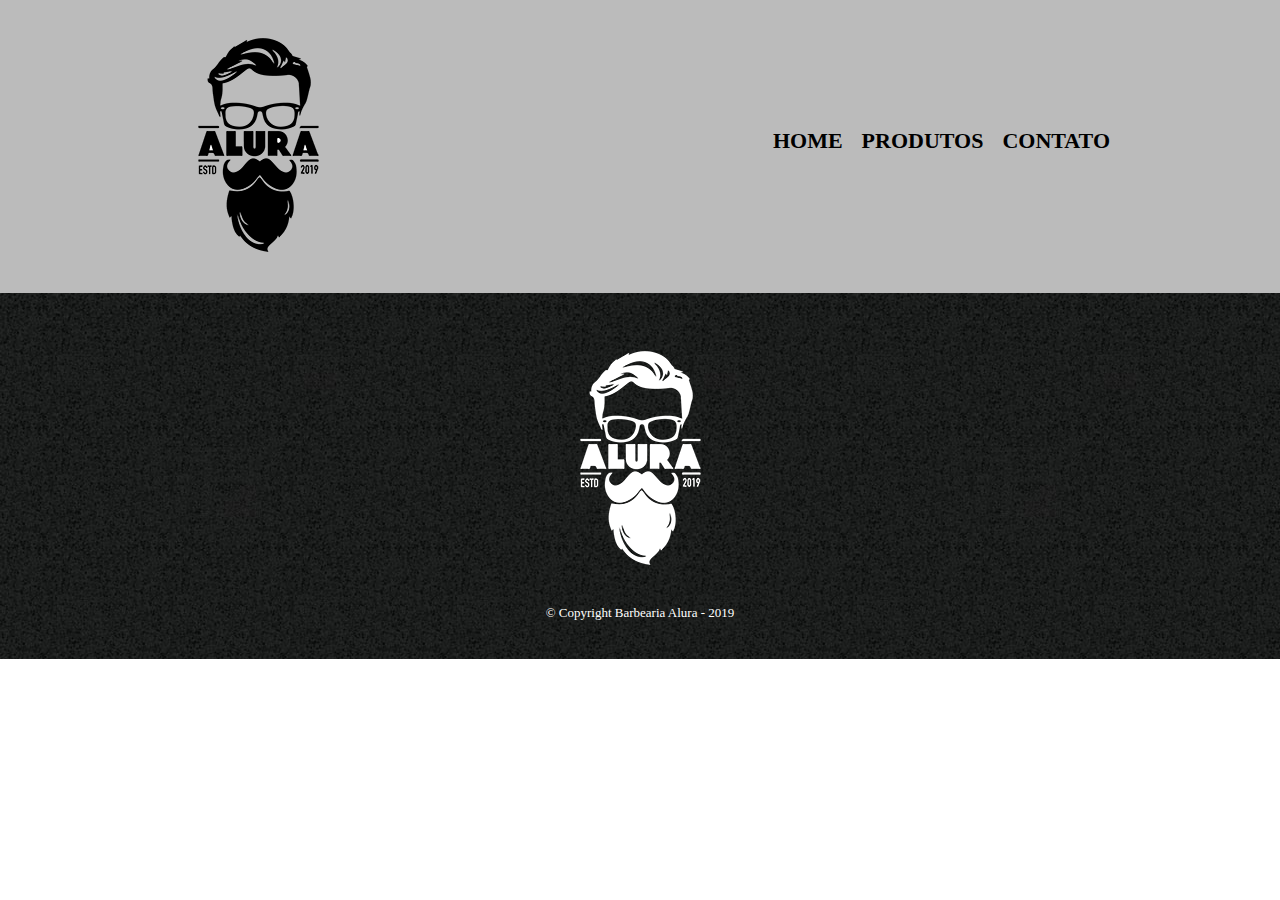
==== contato.html @ b9d1bcef "criado pagina contato, feito o css do rodape e do cabecalho" ====
<!DOCTYPE html>
<html lang="pt-br">
    <head>
        <meta charset="UTF-8">
        <meta http-equiv="X-UA-Compatible" content="IE=edge">
        <meta name="viewport" content="width=device-width, initial-scale=1.0">

        <link rel="stylesheet" href="css/reset.css">
        <link rel="stylesheet" href="css/contato.css">
        <title>Contato</title>
    </head>
    <body>
        <header>
            <div class="caixa">
                <h1><img src="image/prod_img/logo.png" alt="LOGO"></h1>
                <nav>
                    <ul class="navegacao">
                        <li><a href="index.html">home</a></li>
                        <li><a href="produtos.html">produtos</a></li>
                        <li><a href="contato.html">contato</a></li>
                    </ul>
                </nav>
            </div>
        </header>
        <main>

        </main>

        <footer>
            <img src="image/prod_img/logo-branco.png">
            <p class="copyright"> &copy; Copyright Barbearia Alura - 2019   </p>
        </footer>
    </body>
</html>
        
    </body>
</html>
---- css/contato.css ----
header{
    background: #BBBBBB;
    padding: 20px 0 20px 0;
}
.caixa{
    position: relative;
    width: 940px;
    margin: 0 auto 0 auto;
}



nav{
    position: absolute;
    top: 110px;
    right: 0px;
}

nav li{
    display: inline;
    margin:0 0 0 15px;
}

nav a{
    text-transform: uppercase;
    color:#000000;
    font-weight: bold;
    font-size: 22px;
    text-decoration: none;
}
nav a:hover{
    color: #C78C19;
    text-decoration: underline;
}

footer {
    text-align: center;
    background: url("../image/prod_img/bg.jpg");
    padding: 40px 0;
}

.copyright{
    color: #FFFFFF;
    font-size: 13px;
    margin-top: 20px;
}
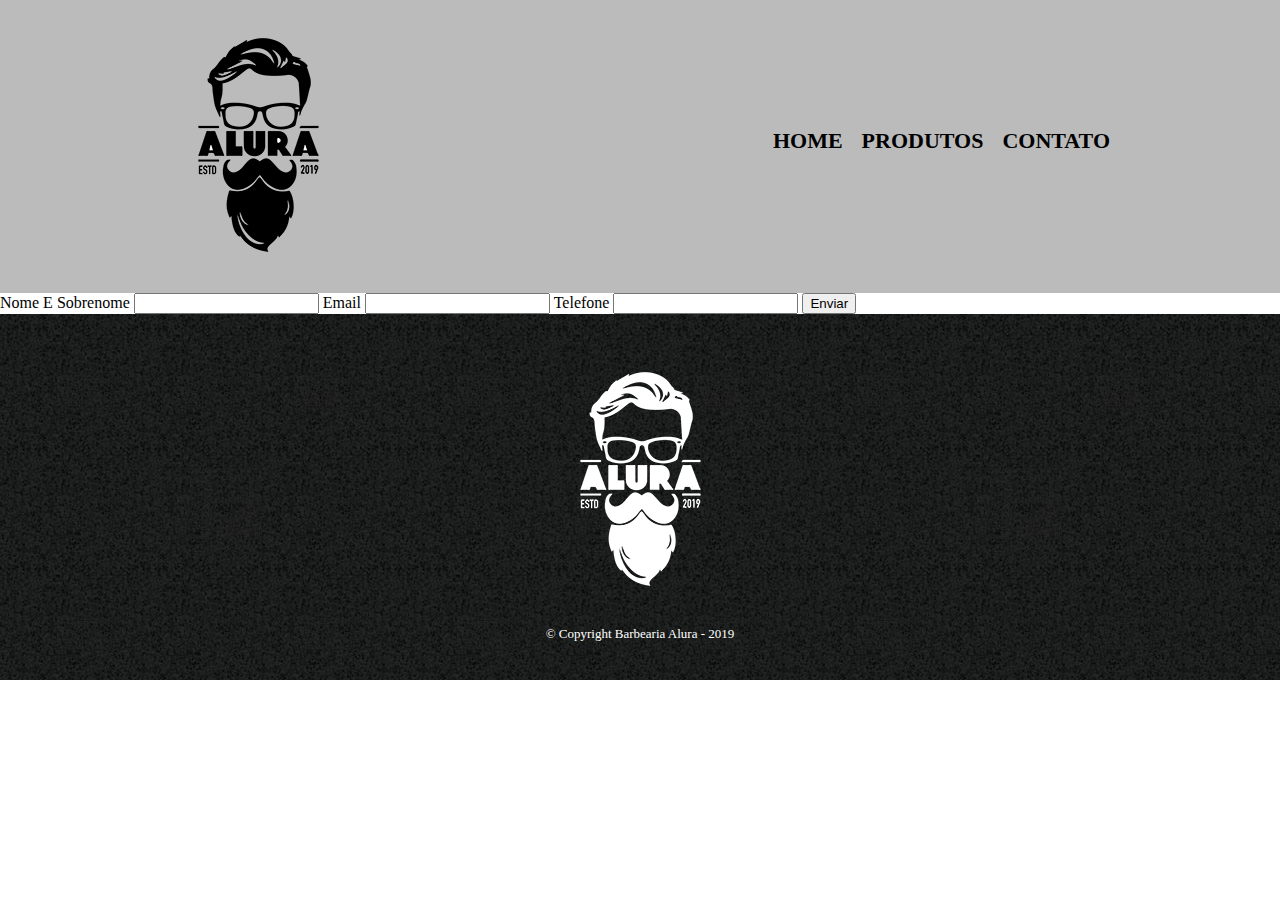
==== commit 49de74f4: "Adicionado Formulario a pagina contato" ====
--- a/contato.html
+++ b/contato.html
@@ -23,7 +23,18 @@
             </div>
         </header>
         <main>
+            <form>
+                <label for="nomesobrenome">Nome E Sobrenome</label>
+                <input type="text" id="nomesobrenome">
 
+                <label for="email">Email</label>
+                <input type="text" id="email">
+
+                <label for="telefone">Telefone</label>
+                <input type="text" id="telefone">
+
+                <input type="submit" value="Enviar">
+            </form>
         </main>
 
         <footer>
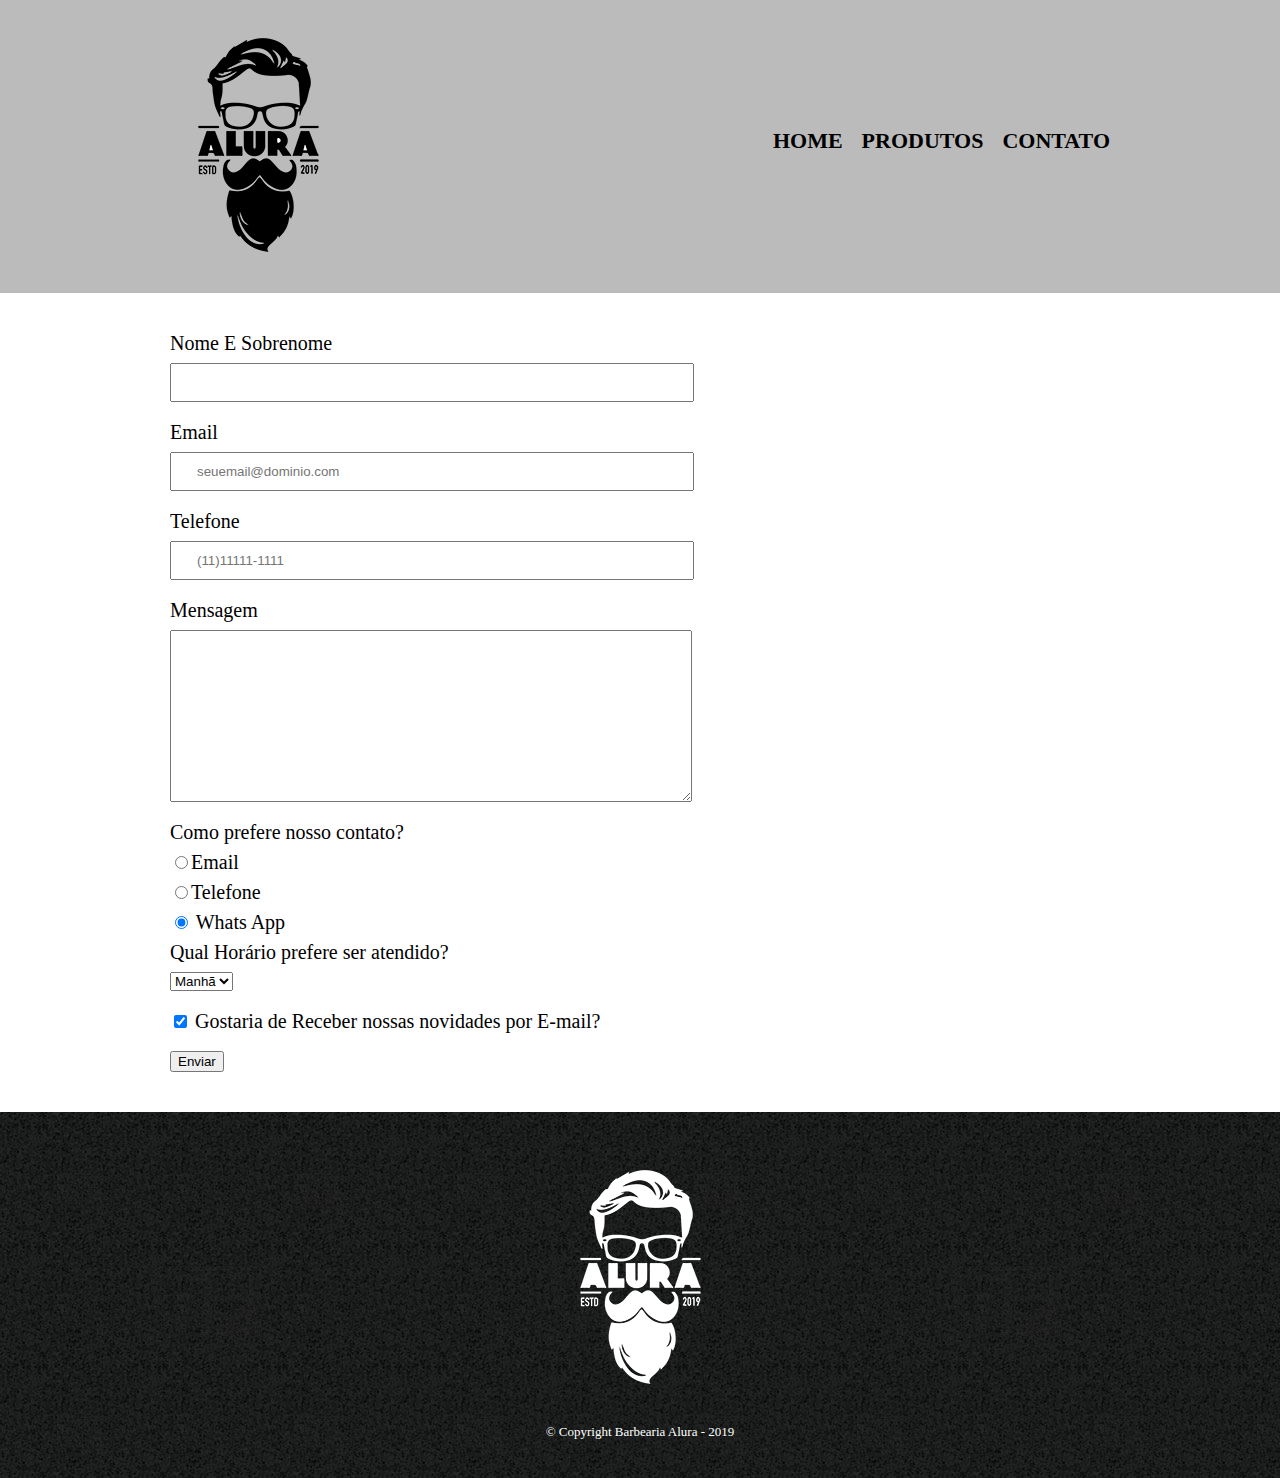
==== commit 11f39dca: "Formulario feito e estilizado da melhor maneira" ====
--- a/contato.html
+++ b/contato.html
@@ -22,17 +22,44 @@
                 </nav>
             </div>
         </header>
+
         <main>
             <form>
                 <label for="nomesobrenome">Nome E Sobrenome</label>
-                <input type="text" id="nomesobrenome">
+                <input type="text" id="nomesobrenome" class="input-padrao" required>
 
                 <label for="email">Email</label>
-                <input type="text" id="email">
+                <input type="email" id="email" class="input-padrao" required placeholder="seuemail@dominio.com">
 
                 <label for="telefone">Telefone</label>
-                <input type="text" id="telefone">
+                <input type="tel" id="telefone" class="input-padrao" required placeholder="(11)11111-1111">
 
+                <label for="mensagem">Mensagem</label>
+                <textarea cols="70" rows="10" id="mensagem" class="input-padrao" required></textarea>
+
+            <div>
+                <p>Como prefere nosso contato?</p>
+                <label for="radio-email"><input type="radio" value="email" id="radio-email" name="contato">Email</label>
+                
+
+                <label for="radio-telefone"><input type="radio" value="telefone" id="radio-telefone" name="contato">Telefone</label>
+                
+
+                <label for="radio-whats"><input type="radio" value="whatspp" id="radio-whats" name="contato" checked> Whats App</label>
+                
+            </div>
+
+
+            <div>
+                <p>Qual Horário prefere ser atendido?</p>
+                <select>
+                    <option>Manhã</option>
+                    <option>Tarde</option>
+                    <option>Noite</option>
+                </select>
+            </div>
+            <label class="checkbox"><input type="checkbox" checked> Gostaria de Receber nossas novidades por E-mail?</label>
+            
                 <input type="submit" value="Enviar">
             </form>
         </main>
--- a/css/contato.css
+++ b/css/contato.css
@@ -8,8 +8,6 @@
     width: 940px;
     margin: 0 auto 0 auto;
 }
-
-
 
 nav{
     position: absolute;
@@ -33,6 +31,30 @@
     color: #C78C19;
     text-decoration: underline;
 }
+main{
+    width: 940px;
+    margin: 0 auto;
+}
+
+form{
+    margin: 40px 0;
+}
+form label, form p{
+    display: block;
+    font-size: 20px;
+    margin-bottom: 10px;
+}
+
+.input-padrao{
+    display:block;
+    margin-bottom: 20px;
+    padding : 10px 25px;
+    width: 50%;
+}
+
+.checkbox{
+    margin: 20px 0;
+}
 
 footer {
     text-align: center;
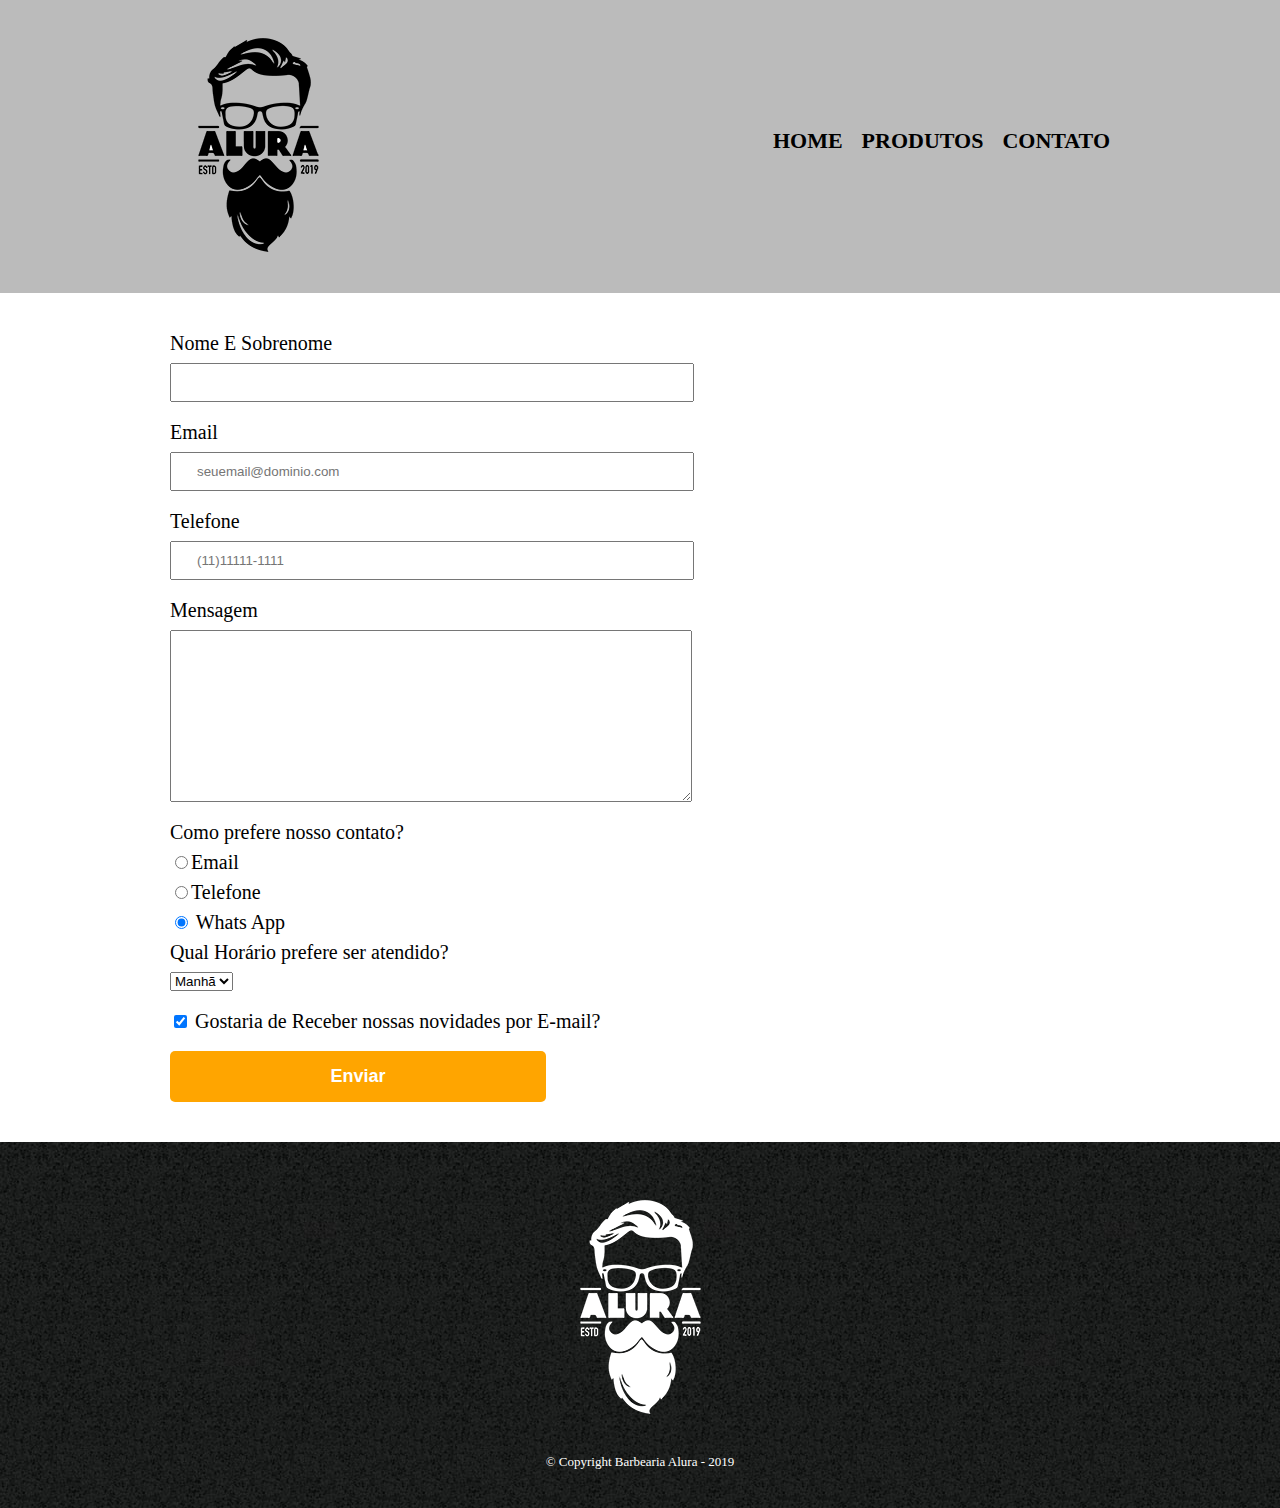
==== commit ee565e1f: "alteracao na semantica do formulario, e feito mais estilizacao" ====
--- a/contato.html
+++ b/contato.html
@@ -12,7 +12,7 @@
     <body>
         <header>
             <div class="caixa">
-                <h1><img src="image/prod_img/logo.png" alt="LOGO"></h1>
+                <h1><img src="image/prod_img/logo.png" alt="LOGO da Barbearia Alura, Homem com Oculos e Barba"></h1>
                 <nav>
                     <ul class="navegacao">
                         <li><a href="index.html">home</a></li>
@@ -37,8 +37,8 @@
                 <label for="mensagem">Mensagem</label>
                 <textarea cols="70" rows="10" id="mensagem" class="input-padrao" required></textarea>
 
-            <div>
-                <p>Como prefere nosso contato?</p>
+            <fieldset>
+                <legend>Como prefere nosso contato?</legend>
                 <label for="radio-email"><input type="radio" value="email" id="radio-email" name="contato">Email</label>
                 
 
@@ -47,25 +47,25 @@
 
                 <label for="radio-whats"><input type="radio" value="whatspp" id="radio-whats" name="contato" checked> Whats App</label>
                 
-            </div>
+            </fieldset>
 
 
-            <div>
-                <p>Qual Horário prefere ser atendido?</p>
+            <fieldset>
+                <legend>Qual Horário prefere ser atendido?</legend>
                 <select>
                     <option>Manhã</option>
                     <option>Tarde</option>
                     <option>Noite</option>
                 </select>
-            </div>
+            </fieldset>
             <label class="checkbox"><input type="checkbox" checked> Gostaria de Receber nossas novidades por E-mail?</label>
             
-                <input type="submit" value="Enviar">
+                <input type="submit" value="Enviar" class="enviar">
             </form>
         </main>
 
         <footer>
-            <img src="image/prod_img/logo-branco.png">
+            <img src="image/prod_img/logo-branco.png" alt="LOGO da Barbearia Alura, Homem com Oculos e Barba">
             <p class="copyright"> &copy; Copyright Barbearia Alura - 2019   </p>
         </footer>
     </body>
--- a/css/contato.css
+++ b/css/contato.css
@@ -39,7 +39,7 @@
 form{
     margin: 40px 0;
 }
-form label, form p{
+form label, form legend{
     display: block;
     font-size: 20px;
     margin-bottom: 10px;
@@ -56,6 +56,24 @@
     margin: 20px 0;
 }
 
+.enviar{
+    width: 40%;
+    padding: 15px 0;
+    background:orange;
+    color:white;
+    font-weight: bold;
+    font-size: 18px;
+    border: none;
+    border-radius: 5px;
+    transition: 1s background;
+    cursor: pointer;
+}
+
+.enviar:hover{
+    background:darkorange;
+
+}
+
 footer {
     text-align: center;
     background: url("../image/prod_img/bg.jpg");
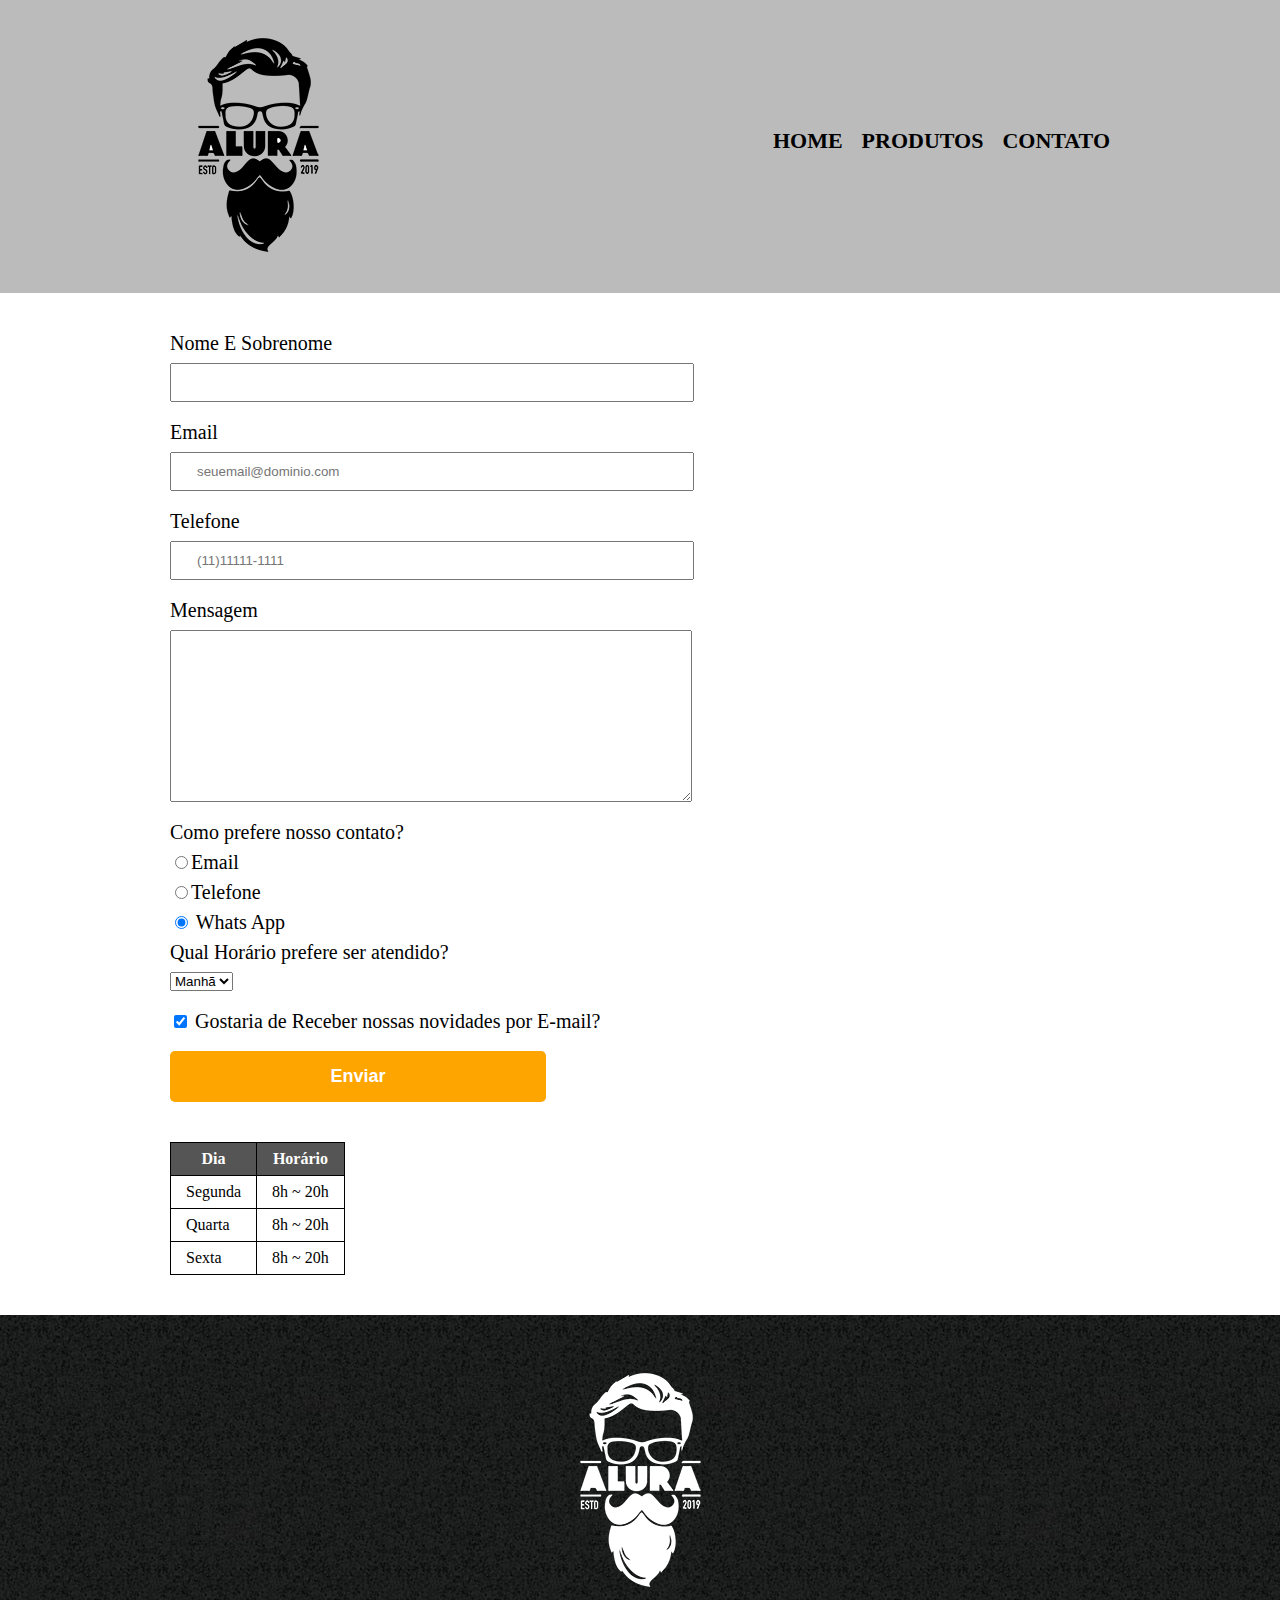
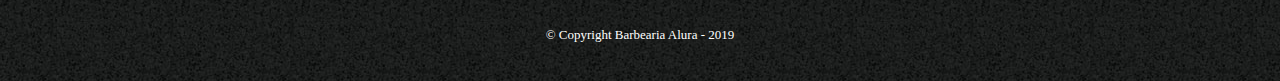
==== commit 706a58da: "terminada pagina de contato, com adicao da tabela" ====
--- a/contato.html
+++ b/contato.html
@@ -62,6 +62,32 @@
             
                 <input type="submit" value="Enviar" class="enviar">
             </form>
+
+            <table>
+                <thead>    
+                    <tr>
+                        <th>Dia</th>
+                        <th>Horário</th>
+                    </tr>
+                </thead>
+                
+                <tbody>
+                    <tr>
+                        <td>Segunda</td>
+                        <td> 8h ~ 20h</td>
+                    </tr>
+
+                    <tr>
+                        <td>Quarta</td>
+                        <td>8h ~ 20h</td>
+                    </tr>
+
+                    <tr>
+                        <td>Sexta</td>
+                        <td>8h ~ 20h</td>
+                    </tr>
+                </tbody>
+            </table>
         </main>
 
         <footer>
--- a/css/contato.css
+++ b/css/contato.css
@@ -65,12 +65,29 @@
     font-size: 18px;
     border: none;
     border-radius: 5px;
-    transition: 1s background;
+    transition: 1s all;
     cursor: pointer;
 }
 
 .enviar:hover{
     background:darkorange;
+    transform: scale(1.2);
+
+}
+
+table{
+    margin:20px 0 40px;
+}
+
+thead{
+    background: #555555;
+    color: white;
+    font-weight: bold;
+}
+
+td, th{
+    border: 1px solid #000000;
+    padding:8px 15px;
 
 }
 
